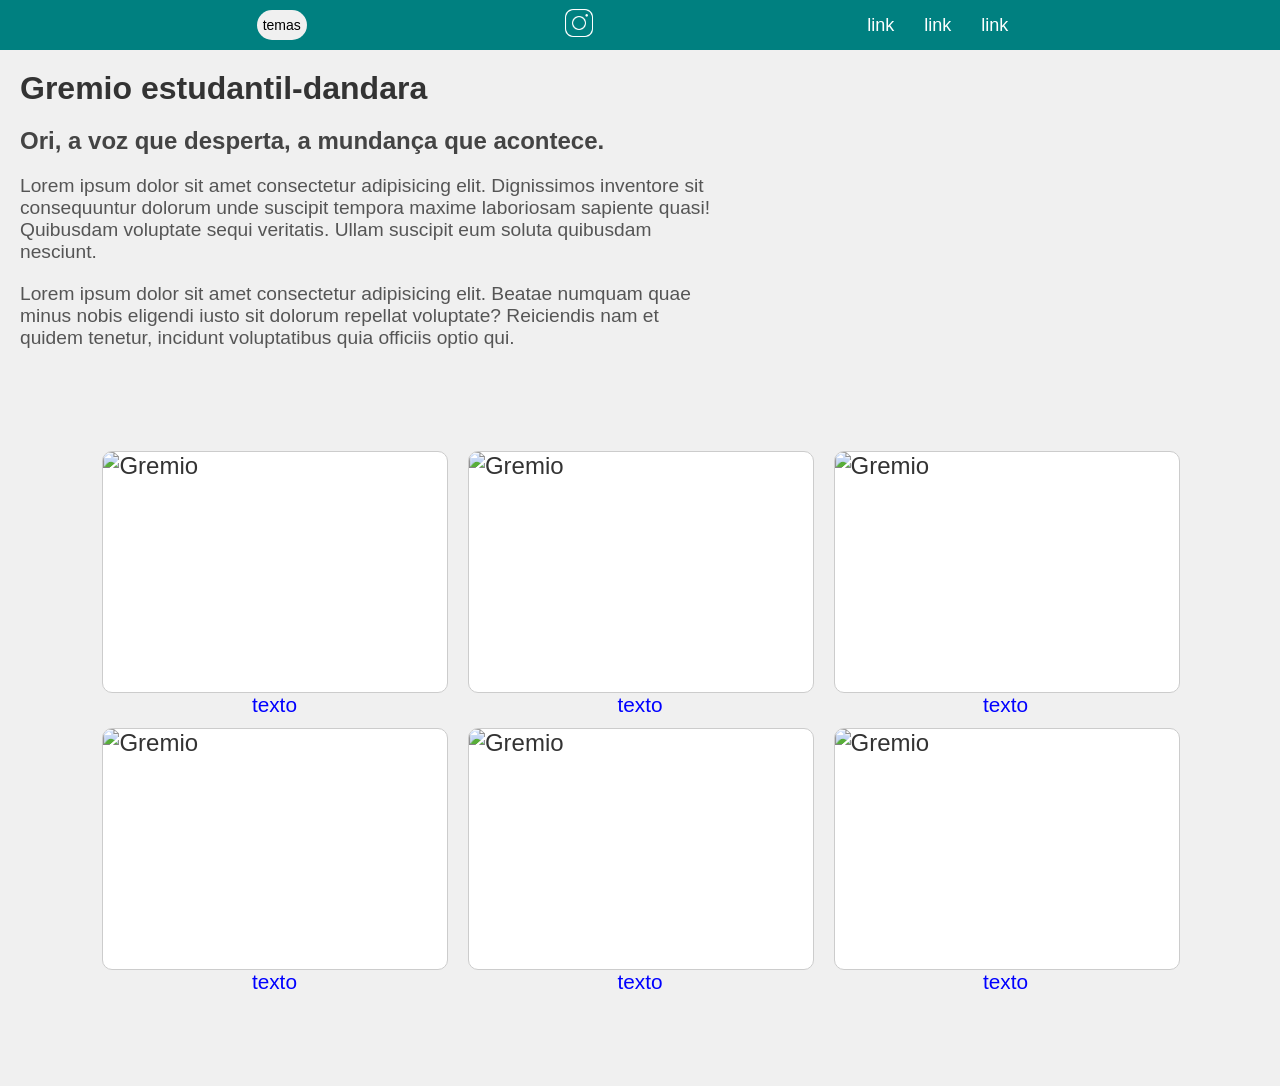
==== index.html @ 3a681a3c "pré-beta v1" ====
<!DOCTYPE html>
<html lang="en">
<head>
    <meta charset="UTF-8">
    <meta name="viewport" content="width=device-width, initial-scale=1.0">
    <title>Dandara</title>
    <link rel="stylesheet" href="style.css">
    <script defer src="script.js"></script>
</head>
<body>
    <div id="header">
        <button id="alterarTema" onclick="alterar_tema()">temas</button>
        <a href="https://www.instagram.com/gedp.cpp/" target="_blank"><img src="imagens/instaLogoBranca.png" alt="Instagram"></a>
        <div id="links">
            <a href="#">link</a>
            <a href="#">link</a>    
            <a href="#">link</a>
        </div>
    </div>
    <h1>Gremio estudantil-dandara</h1>
    <h2><span>Ori, a voz que desperta, a mundança que acontece.</span></h2>
    <p>Lorem ipsum dolor sit amet consectetur adipisicing elit. Dignissimos inventore sit consequuntur dolorum unde suscipit tempora maxime laboriosam sapiente quasi! Quibusdam voluptate sequi veritatis. Ullam suscipit eum soluta quibusdam nesciunt.    </p>
    <p>Lorem ipsum dolor sit amet consectetur adipisicing elit. Beatae numquam quae minus nobis eligendi iusto sit dolorum repellat voluptate? Reiciendis nam et quidem tenetur, incidunt voluptatibus quia officiis optio qui.</p>
    <article>
        <a href="#"><div id="post" ><img src="imagens/posts/gremio.jpeg" alt="Gremio"></div><span>texto</span></a>
        <a href="#"><div id="post" ><img src="imagens/posts/gremio.jpeg" alt="Gremio"></div><span>texto</span></a>
        <a href="#"><div id="post" ><img src="imagens/posts/gremio.jpeg" alt="Gremio"></div><span>texto</span></a>
        <a href="#"><div id="post" ><img src="imagens/posts/gremio.jpeg" alt="Gremio"></div><span>texto</span></a>
        <a href="#"><div id="post" ><img src="imagens/posts/gremio.jpeg" alt="Gremio"></div><span>texto</span></a>
        <a href="#"><div id="post" ><img src="imagens/posts/gremio.jpeg" alt="Gremio"></div><span>texto</span></a>
    </article>
</body>
---- style.css ----
*{
    margin: 0;
    padding: 0;
    box-shadow: none;
}
a{
    color: inherit;
    text-decoration: none;
}
body{
    font-family: Arial, sans-serif;
    background-color: #f0f0f0;
}

html, body {
    max-width: 100%;
    overflow-x: hidden;
}
h1{
    margin: 20px;
    font-size: 2rem;
    color: #333;
}
h2, h3, h4, h5, h6{
    margin: 20px;
    font-size: 1.5rem;
    color: #444;
}
span #transparente{
    color: #757070;
}
p{
    margin: 20px;
    font-size: 1.2rem;
    color: #555;
    max-width: 55%;
}
#header{
    position: static;
    top: 0;
    left: 0;
    width: 100%;
    height: 50px;
    background-color: #008080;
    display: flex;
    align-items: center;
    justify-content: space-evenly;
    
    
}
#header #links{
    display: flex;
    justify-content: right;
    
}
#header img{
    width: 2rem;
    height: 2rem;
    
}
#header img:hover{
    scale: 1.115;
    transition: all 0.3s ;
}

#alterarTema{
    width: 50px;
    height: 30px;
    background-color: #f0f0f0;
    border: none ;
    border-radius: 100px;
    cursor: pointer;
    font-size: 14px;
    transition: all 0.3s ;
}
#alterarTema:hover{
    width: 60px;
    background-color: #ddd;
    scale: 1.1;
}
#links a{
    color: white;
    text-decoration: none;
    margin: 0 15px;
    font-size: 18px;
    transition: all 0.3s ;
}
#links a:hover{
    color: #ddd;
    scale: 1.1;
}
#links a:active{
    color: #bbb;
    scale: 0.9;
}
article{
    padding: 6%;
    display: grid;
    grid-template-columns: repeat(3, minmax(1rem, 1fr));
    gap: 2%;
    margin: 2%;
}
article a{
    display: flex;
    flex-direction: column;
    align-items: center;
    width: 100%;
}
article #post{
    width: 100%;
    max-width: 25rem;
}
article img{
    width: 100%;
    height: 100%;
    object-fit: cover;
    object-position: center;
}
article #post img{
    background-position: center;
    background-size: auto;
    border: 1px solid #ccc;
    width: 100%;
    height: 15rem;
    max-width: 25rem;
    min-width: 5rem;
    max-height: max-content;
    min-height: 6.5rem;
    background-color: white;
    border-radius: 10px;
    display: flex;
    align-items: center;
    justify-content: center;
    margin: 0;
    font-size: 1.5rem;
    color: #333;
    transition: all 0.3s ;
    
}
article #post:hover img{
    scale: 1.05;
    box-shadow: 0 4px 8px rgba(0, 0, 0, 0.2);
}
article #post:active{
    scale: 0.95;
    box-shadow: 0 2px 4px rgba(0, 0, 0, 0.1);
}
article a span{
    font-size: 130%;
    color: blue;
    display: block;
    width: 100%;
    max-width: 25rem;
    text-align: center;
    transition: 0.6s ;
}
article a span:hover{
    font-size: 145%;
}
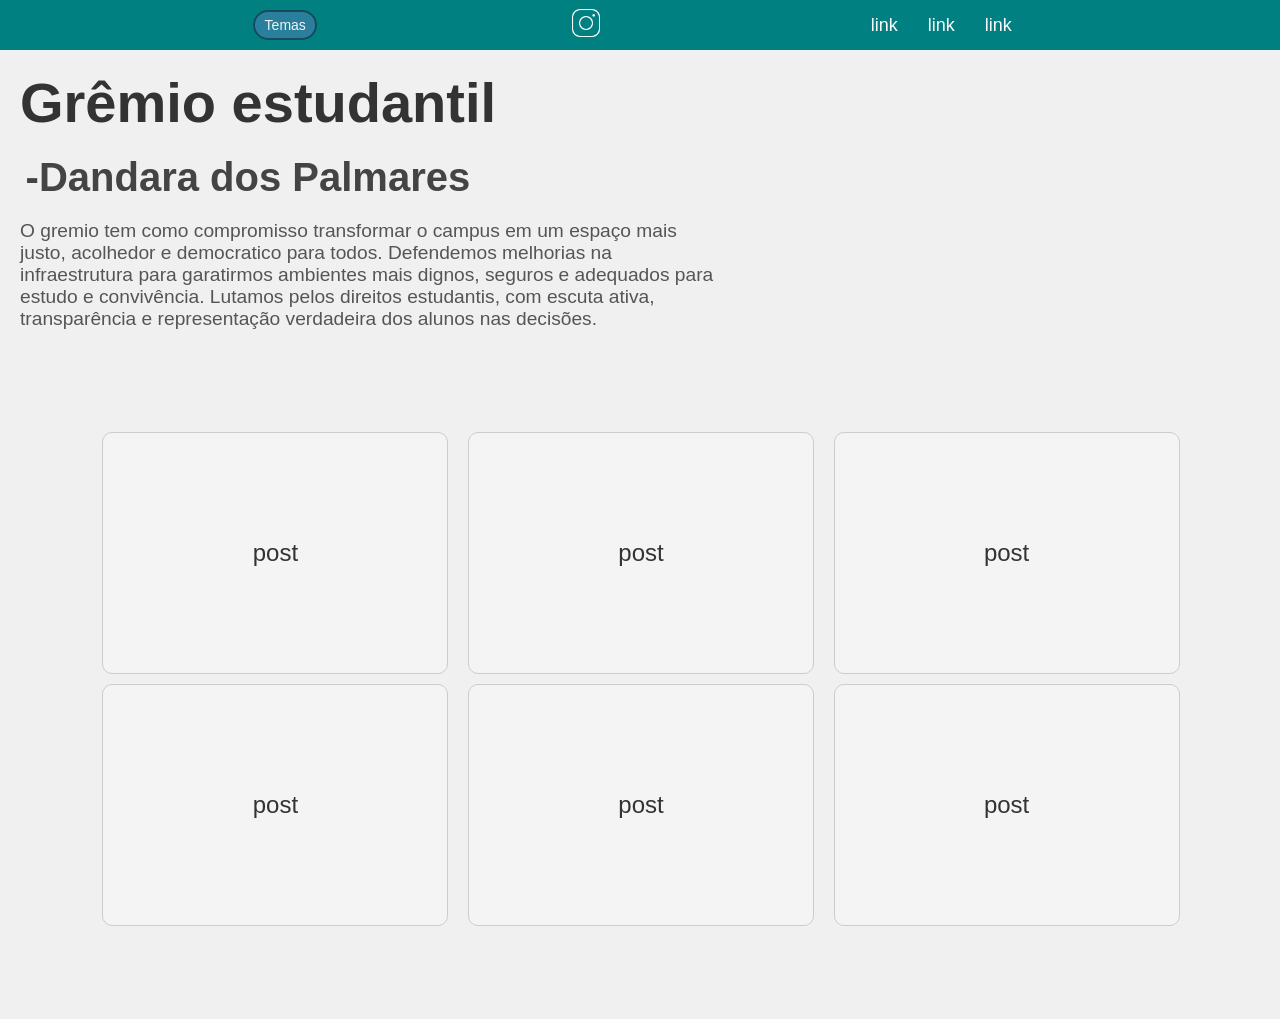
==== commit 7809c27f: "pré-betinha V1 tava enviando os arquivos errados por isso a pagina não atualizava" ====
--- a/index.html
+++ b/index.html
@@ -1,5 +1,5 @@
 <!DOCTYPE html>
-<html lang="en">
+<html lang="pt-br">
 <head>
     <meta charset="UTF-8">
     <meta name="viewport" content="width=device-width, initial-scale=1.0">
@@ -9,24 +9,55 @@
 </head>
 <body>
     <div id="header">
-        <button id="alterarTema" onclick="alterar_tema()">temas</button>
-        <a href="https://www.instagram.com/gedp.cpp/" target="_blank"><img src="imagens/instaLogoBranca.png" alt="Instagram"></a>
+        <button id="alterarTema" onclick="alterar_tema()">Temas</button>
+        <a href="https://www.instagram.com/gedp.cpp/" target="_blank"><img  id="instaLogo" src="imagens/instaLogoBranca.png" alt="Instagram"></a>
         <div id="links">
             <a href="#">link</a>
             <a href="#">link</a>    
             <a href="#">link</a>
         </div>
     </div>
-    <h1>Gremio estudantil-dandara</h1>
-    <h2><span>Ori, a voz que desperta, a mundança que acontece.</span></h2>
-    <p>Lorem ipsum dolor sit amet consectetur adipisicing elit. Dignissimos inventore sit consequuntur dolorum unde suscipit tempora maxime laboriosam sapiente quasi! Quibusdam voluptate sequi veritatis. Ullam suscipit eum soluta quibusdam nesciunt.    </p>
-    <p>Lorem ipsum dolor sit amet consectetur adipisicing elit. Beatae numquam quae minus nobis eligendi iusto sit dolorum repellat voluptate? Reiciendis nam et quidem tenetur, incidunt voluptatibus quia officiis optio qui.</p>
+    <h1>Grêmio estudantil</h1>
+    <h2 style="margin-left: 2%;">-Dandara dos Palmares</h2>
+    
+    <p>O gremio tem como compromisso transformar o campus em um espaço mais justo, acolhedor e democratico para todos. Defendemos melhorias na infraestrutura para garatirmos ambientes mais dignos, seguros e adequados para estudo e convivência. Lutamos pelos direitos estudantis, com escuta ativa, transparência e representação verdadeira dos alunos nas decisões.</p>
+    
+    
+    
+    
     <article>
-        <a href="#"><div id="post" ><img src="imagens/posts/gremio.jpeg" alt="Gremio"></div><span>texto</span></a>
-        <a href="#"><div id="post" ><img src="imagens/posts/gremio.jpeg" alt="Gremio"></div><span>texto</span></a>
-        <a href="#"><div id="post" ><img src="imagens/posts/gremio.jpeg" alt="Gremio"></div><span>texto</span></a>
-        <a href="#"><div id="post" ><img src="imagens/posts/gremio.jpeg" alt="Gremio"></div><span>texto</span></a>
-        <a href="#"><div id="post" ><img src="imagens/posts/gremio.jpeg" alt="Gremio"></div><span>texto</span></a>
-        <a href="#"><div id="post" ><img src="imagens/posts/gremio.jpeg" alt="Gremio"></div><span>texto</span></a>
+        <div id="seçoes">
+            <a href="https://www.instagram.com/p/DWFG3PQEWE7/?img_index=1">
+                <div class="post" >post</div>
+            </a>
+            
+        </div>
+        <div id="seçoes">
+            <a href="#">
+                <div class="post" >post</div>
+            </a>
+        </div>
+        <div id="seçoes">
+            <a href="#">
+                <div class="post" >post</div>
+            </a>
+        </div>
+        <div id="seçoes">
+            <a href="#">
+                <div class="post" >post</div>
+            </a>
+        </div>
+        <div id="seçoes">
+            <a href="#">
+                <div class="post" >post</div>
+            </a>
+        </div>
+        <div id="seçoes">
+            <a href="#">
+                <div class="post" >post</div>
+            </a>
+        </div>
     </article>
+
+
 </body>
--- a/style.css
+++ b/style.css
@@ -18,16 +18,24 @@
 }
 h1{
     margin: 20px;
-    font-size: 2rem;
+    font-size: 350%;
     color: #333;
 }
 h2, h3, h4, h5, h6{
     margin: 20px;
-    font-size: 1.5rem;
     color: #444;
 }
-span #transparente{
-    color: #757070;
+h2{
+    font-size: 250%;
+}
+h3{
+    font-size: 150%;
+}
+h4{
+    font-size: 125%;
+}
+h5{
+    font-size: 175%;
 }
 p{
     margin: 20px;
@@ -64,19 +72,26 @@
 }
 
 #alterarTema{
-    width: 50px;
+    color: #f4f4f4;
+    width: 5%;
     height: 30px;
-    background-color: #f0f0f0;
-    border: none ;
-    border-radius: 100px;
+    background-color: #2a7f9d;
+    border: solid #164a5d 2px;
+    border-radius: 55px;
     cursor: pointer;
     font-size: 14px;
     transition: all 0.3s ;
 }
 #alterarTema:hover{
-    width: 60px;
-    background-color: #ddd;
+    width: 6%;
+    border-radius: 72px;
+    font-weight: bold;
+    color: #ffffff;
+    background-color: #164a5d;
     scale: 1.1;
+}
+#alterarTema:active{
+    scale: 1;
 }
 #links a{
     color: white;
@@ -96,37 +111,16 @@
 article{
     padding: 6%;
     display: grid;
-    grid-template-columns: repeat(3, minmax(1rem, 1fr));
+    grid-template-columns: repeat(3, minmax(10rem, 1fr));
     gap: 2%;
     margin: 2%;
 }
-article a{
-    display: flex;
-    flex-direction: column;
-    align-items: center;
-    width: 100%;
-}
-article #post{
+article .post{
+    border: 1px solid #ccc;
     width: 100%;
     max-width: 25rem;
-}
-article img{
-    width: 100%;
-    height: 100%;
-    object-fit: cover;
-    object-position: center;
-}
-article #post img{
-    background-position: center;
-    background-size: auto;
-    border: 1px solid #ccc;
-    width: 100%;
     height: 15rem;
-    max-width: 25rem;
-    min-width: 5rem;
-    max-height: max-content;
-    min-height: 6.5rem;
-    background-color: white;
+    background-color: #f4f4f4;
     border-radius: 10px;
     display: flex;
     align-items: center;
@@ -135,25 +129,18 @@
     font-size: 1.5rem;
     color: #333;
     transition: all 0.3s ;
-    
 }
-article #post:hover img{
+article .post:hover{
     scale: 1.05;
     box-shadow: 0 4px 8px rgba(0, 0, 0, 0.2);
 }
-article #post:active{
+article .post:active{
     scale: 0.95;
     box-shadow: 0 2px 4px rgba(0, 0, 0, 0.1);
 }
-article a span{
-    font-size: 130%;
-    color: blue;
-    display: block;
+article .post img{
     width: 100%;
-    max-width: 25rem;
-    text-align: center;
-    transition: 0.6s ;
+    height: 100%;
+    object-fit: fill;
+    border-radius: 10px;
 }
-article a span:hover{
-    font-size: 145%;
-}
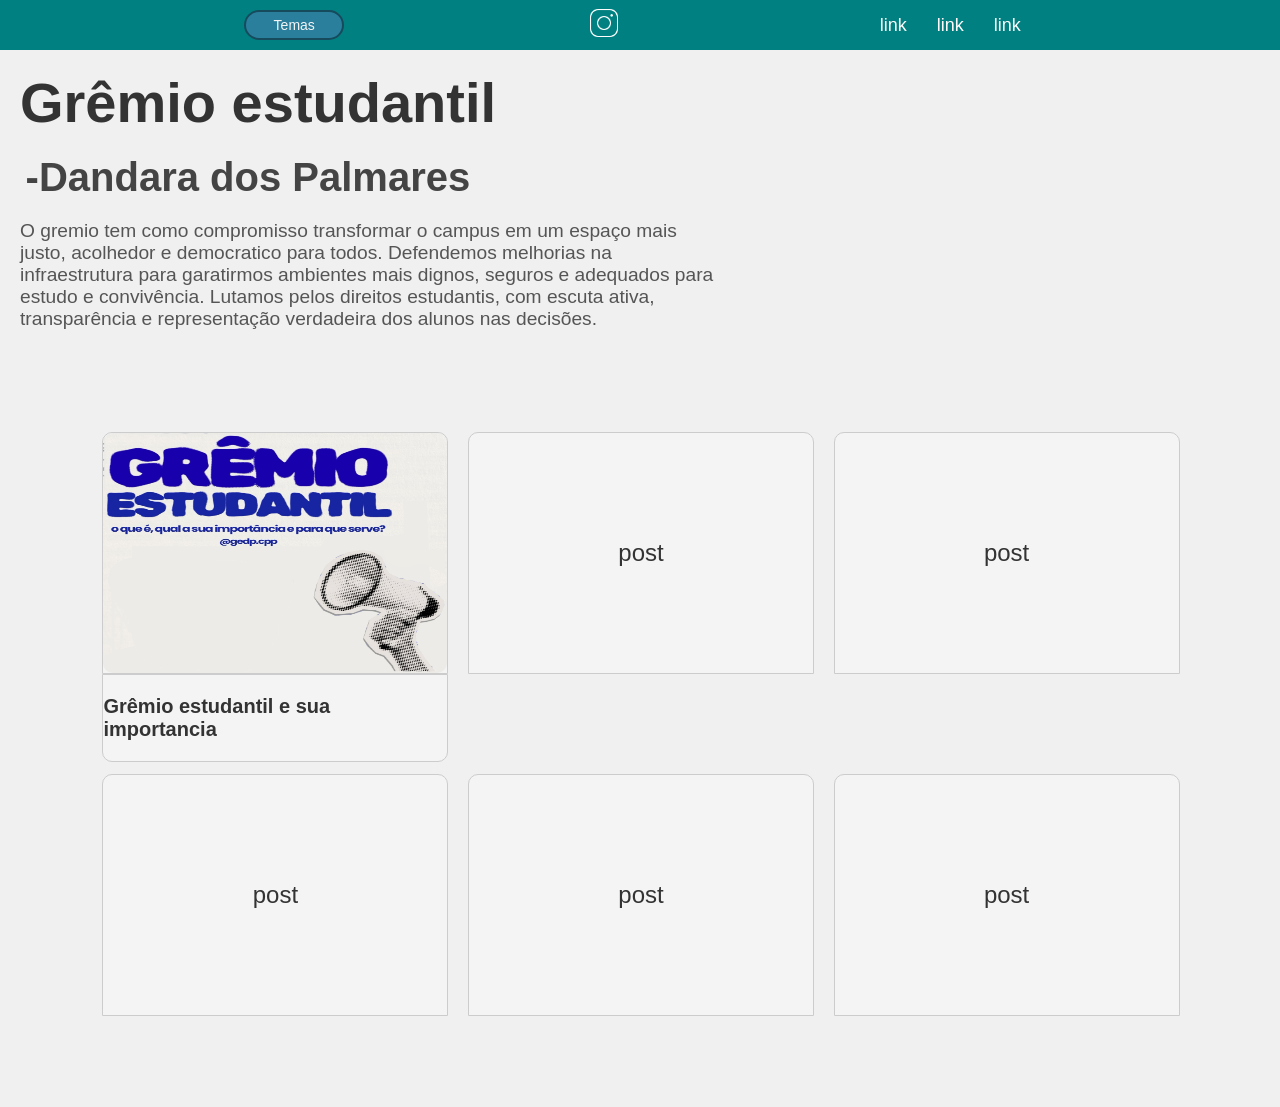
==== commit 7f0c022e: "demostração" ====
--- a/index.html
+++ b/index.html
@@ -28,9 +28,9 @@
     <article>
         <div id="seçoes">
             <a href="https://www.instagram.com/p/DWFG3PQEWE7/?img_index=1">
-                <div class="post" >post</div>
+                <div class="post" ><img src="imagens/posts/Gremio_estudantil.png" alt="postagem do instagram que explica o funcionamento do grêmio"></div>
+            <h4>Grêmio estudantil e sua importancia</h4>
             </a>
-            
         </div>
         <div id="seçoes">
             <a href="#">
--- a/style.css
+++ b/style.css
@@ -73,7 +73,7 @@
 
 #alterarTema{
     color: #f4f4f4;
-    width: 5%;
+    width: 100px;
     height: 30px;
     background-color: #2a7f9d;
     border: solid #164a5d 2px;
@@ -83,7 +83,7 @@
     transition: all 0.3s ;
 }
 #alterarTema:hover{
-    width: 6%;
+    width: 130px;
     border-radius: 72px;
     font-weight: bold;
     color: #ffffff;
@@ -121,7 +121,7 @@
     max-width: 25rem;
     height: 15rem;
     background-color: #f4f4f4;
-    border-radius: 10px;
+    border-radius: 10px 10px 0 0;
     display: flex;
     align-items: center;
     justify-content: center;
@@ -144,3 +144,21 @@
     object-fit: fill;
     border-radius: 10px;
 }
+article h4{
+    padding: 1em 0 1em 0;
+    border: 1px solid #ccc;
+    width: 100%;
+    max-width: 25rem;
+    background-color: #f4f4f4;
+    border-radius: 0 0 10px  10px;
+    display: flex;
+    align-items: center;
+    justify-content: center;
+    margin: 0;
+    color: #333;
+    transition: all 0.3s ;
+}
+article h4:hover{
+    font-size: 140%;
+    box-shadow: 0 4px 8px rgba(0, 0, 0, 0.2);
+}
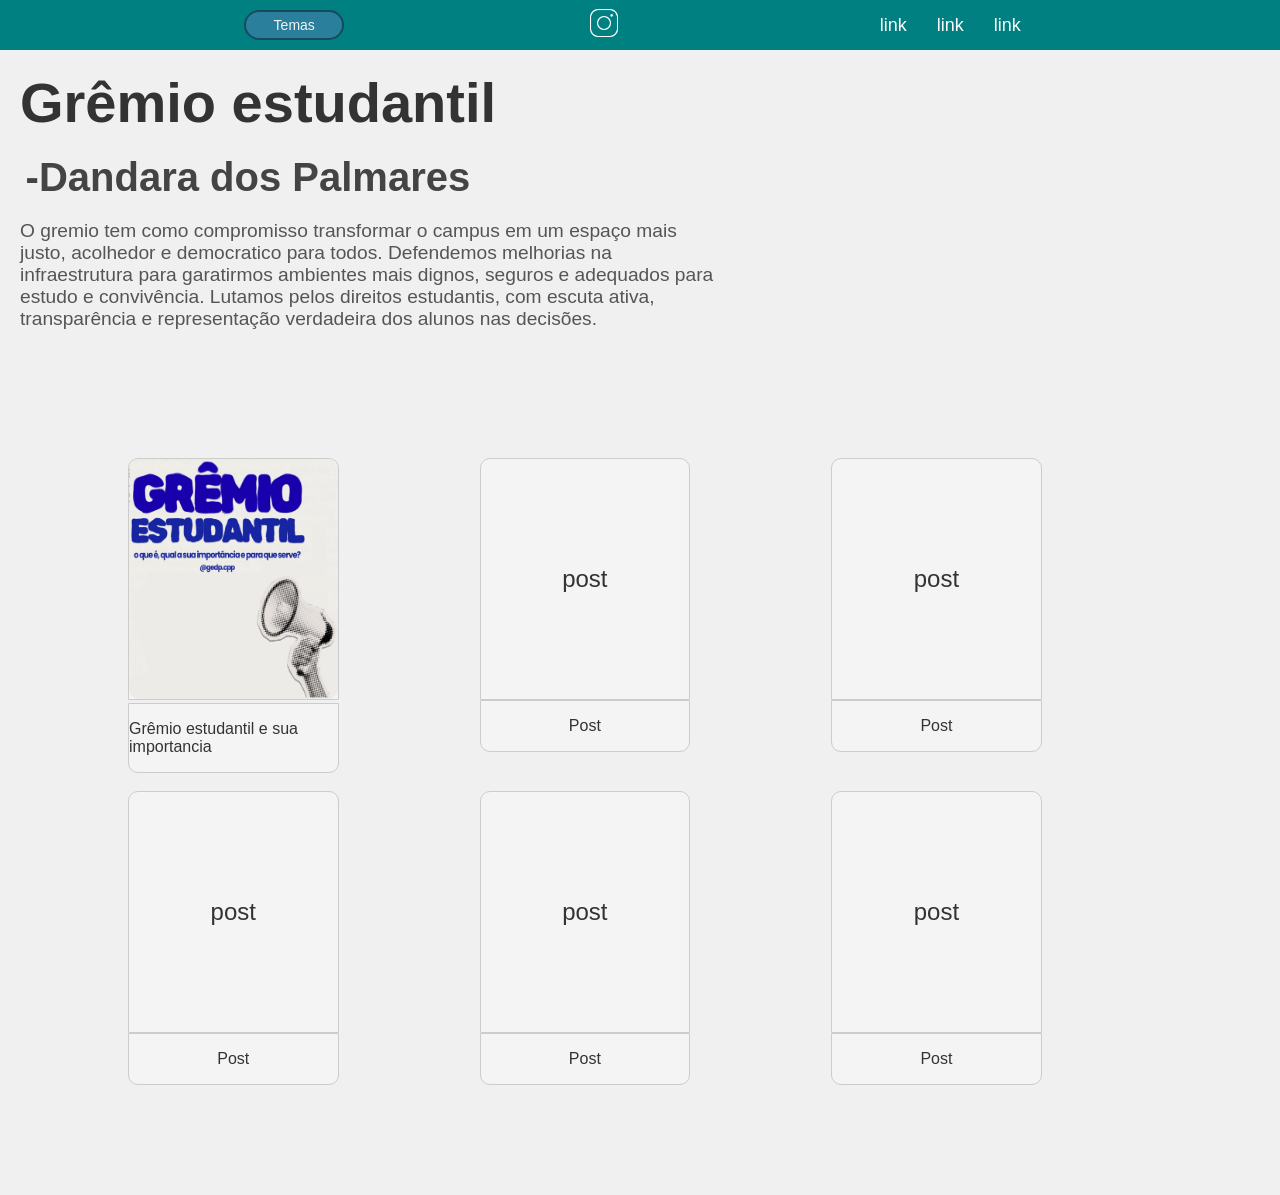
==== commit 36dbcec7: "posts" ====
--- a/index.html
+++ b/index.html
@@ -27,35 +27,42 @@
     
     <article>
         <div id="seçoes">
-            <a href="https://www.instagram.com/p/DWFG3PQEWE7/?img_index=1">
+            <a class="post-link" href="https://www.instagram.com/p/DWFG3PQEWE7/?img_index=1">
                 <div class="post" ><img src="imagens/posts/Gremio_estudantil.png" alt="postagem do instagram que explica o funcionamento do grêmio"></div>
-            <h4>Grêmio estudantil e sua importancia</h4>
+            
             </a>
+            <a class="documentario">Grêmio estudantil e sua importancia</a>
+            
         </div>
         <div id="seçoes">
-            <a href="#">
+            <a class="post-link" href="#">
                 <div class="post" >post</div>
             </a>
+            <a class="documentario" href="#">Post</a>
         </div>
         <div id="seçoes">
-            <a href="#">
+            <a class="post-link" href="#">
                 <div class="post" >post</div>
             </a>
+            <a class="documentario" href="#">Post</a>
         </div>
         <div id="seçoes">
-            <a href="#">
+            <a class="post-link" href="#">
                 <div class="post" >post</div>
             </a>
+            <a class="documentario" href="#">Post</a>
         </div>
         <div id="seçoes">
-            <a href="#">
+            <a class="post-link" href="#">
                 <div class="post" >post</div>
             </a>
+            <a class="documentario" href="#">Post</a>
         </div>
         <div id="seçoes">
-            <a href="#">
+            <a class="post-link" href="#">
                 <div class="post" >post</div>
             </a>
+            <a class="documentario" href="#">Post</a>
         </div>
     </article>
 
--- a/style.css
+++ b/style.css
@@ -109,11 +109,16 @@
     scale: 0.9;
 }
 article{
-    padding: 6%;
+    margin: 10%;
     display: grid;
-    grid-template-columns: repeat(3, minmax(10rem, 1fr));
-    gap: 2%;
-    margin: 2%;
+    grid-template-columns: repeat(3, 1fr);
+    gap: 3%;
+    
+}
+article .post-link{
+    display: inline-block;
+    width: 65%;
+    max-width: 25rem;
 }
 article .post{
     border: 1px solid #ccc;
@@ -144,10 +149,10 @@
     object-fit: fill;
     border-radius: 10px;
 }
-article h4{
+article .documentario{
     padding: 1em 0 1em 0;
     border: 1px solid #ccc;
-    width: 100%;
+    width: 65%;
     max-width: 25rem;
     background-color: #f4f4f4;
     border-radius: 0 0 10px  10px;
@@ -158,7 +163,8 @@
     color: #333;
     transition: all 0.3s ;
 }
-article h4:hover{
+article .documentario:hover{
+    cursor: pointer;
     font-size: 140%;
     box-shadow: 0 4px 8px rgba(0, 0, 0, 0.2);
-}+}
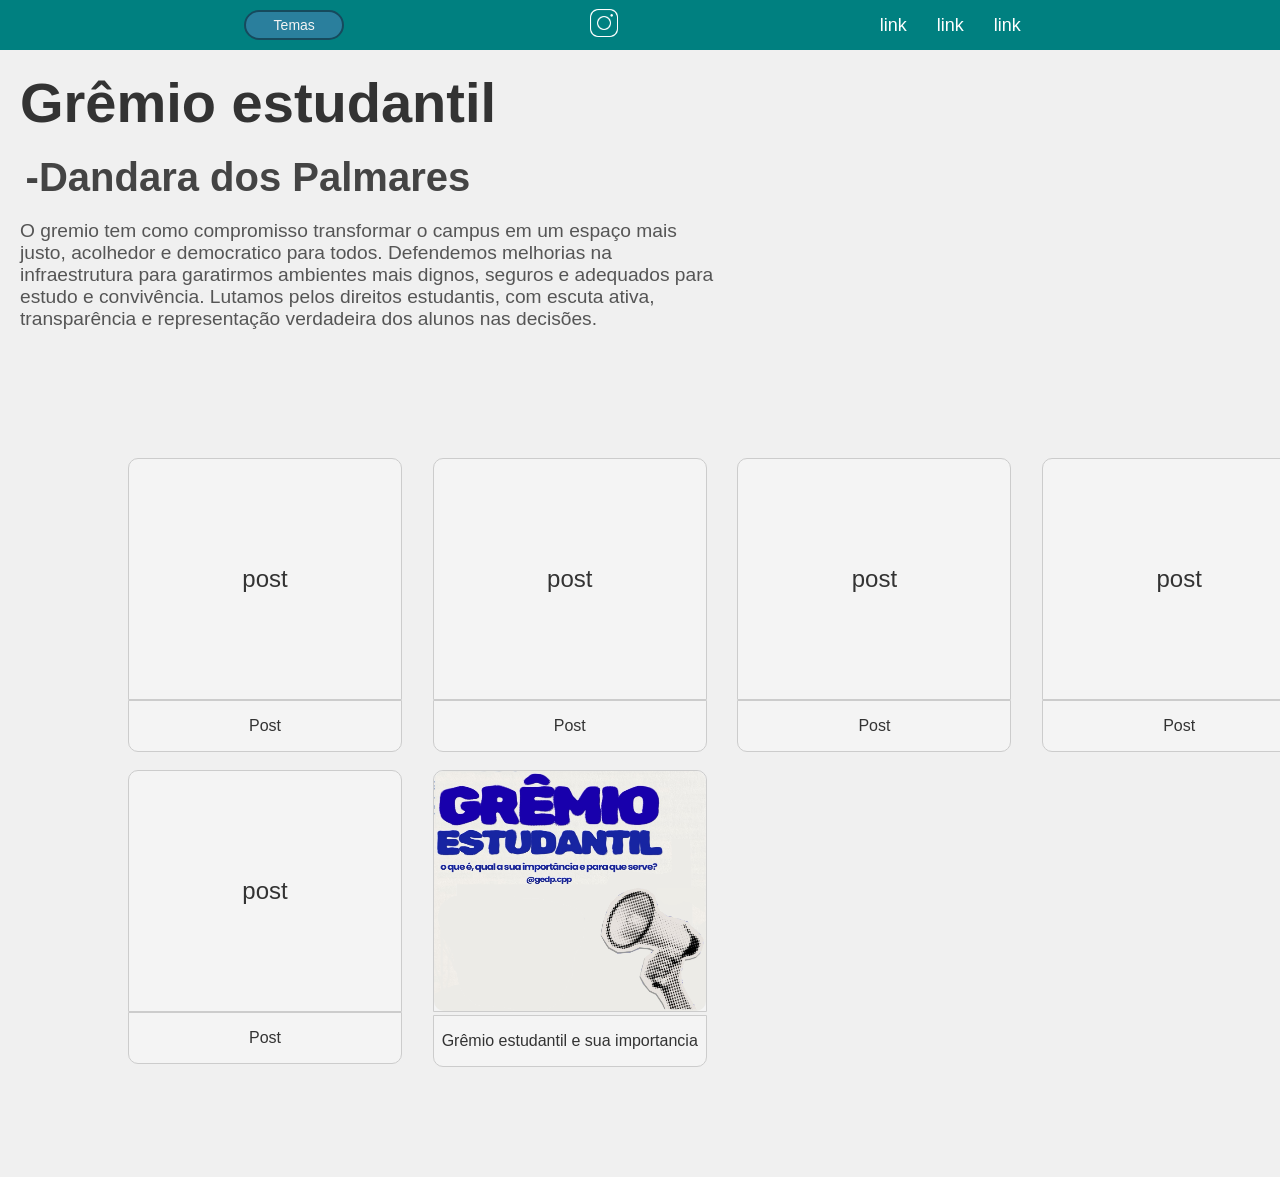
==== commit 436bf90e: "teste final" ====
--- a/index.html
+++ b/index.html
@@ -6,6 +6,7 @@
     <title>Dandara</title>
     <link rel="stylesheet" href="style.css">
     <script defer src="script.js"></script>
+    <script defer src="responsivel.js"></script>
 </head>
 <body>
     <div id="header">
@@ -26,14 +27,7 @@
     
     
     <article>
-        <div id="seçoes">
-            <a class="post-link" href="https://www.instagram.com/p/DWFG3PQEWE7/?img_index=1">
-                <div class="post" ><img src="imagens/posts/Gremio_estudantil.png" alt="postagem do instagram que explica o funcionamento do grêmio"></div>
-            
-            </a>
-            <a class="documentario">Grêmio estudantil e sua importancia</a>
-            
-        </div>
+        
         <div id="seçoes">
             <a class="post-link" href="#">
                 <div class="post" >post</div>
@@ -64,6 +58,15 @@
             </a>
             <a class="documentario" href="#">Post</a>
         </div>
+        
+        <div id="seçoes">
+            <a class="post-link" href="https://www.instagram.com/p/DWFG3PQEWE7/?img_index=1">
+                <div class="post" ><img src="imagens/posts/Gremio_estudantil.png" alt="postagem do instagram que explica o funcionamento do grêmio"></div>
+            
+            </a>
+            <a class="documentario">Grêmio estudantil e sua importancia</a>
+            
+        </div>
     </article>
 
 
--- a/style.css
+++ b/style.css
@@ -111,9 +111,20 @@
 article{
     margin: 10%;
     display: grid;
-    grid-template-columns: repeat(3, 1fr);
+    grid-template-columns: repeat(3, 0.4fr);
     gap: 3%;
-    
+}
+
+article.tela-grande{
+    grid-template-columns: repeat(4, 0.4fr);
+}
+
+article.tela-media{
+    grid-template-columns: repeat(3, 0.4fr);
+}
+
+article.tela-pequena{
+    grid-template-columns: repeat(2, 0.4fr);
 }
 article .post-link{
     display: inline-block;
@@ -123,7 +134,7 @@
 article .post{
     border: 1px solid #ccc;
     width: 100%;
-    max-width: 25rem;
+    width: 17rem;
     height: 15rem;
     background-color: #f4f4f4;
     border-radius: 10px 10px 0 0;
@@ -153,7 +164,8 @@
     padding: 1em 0 1em 0;
     border: 1px solid #ccc;
     width: 65%;
-    max-width: 25rem;
+    width: 17rem;
+    
     background-color: #f4f4f4;
     border-radius: 0 0 10px  10px;
     display: flex;
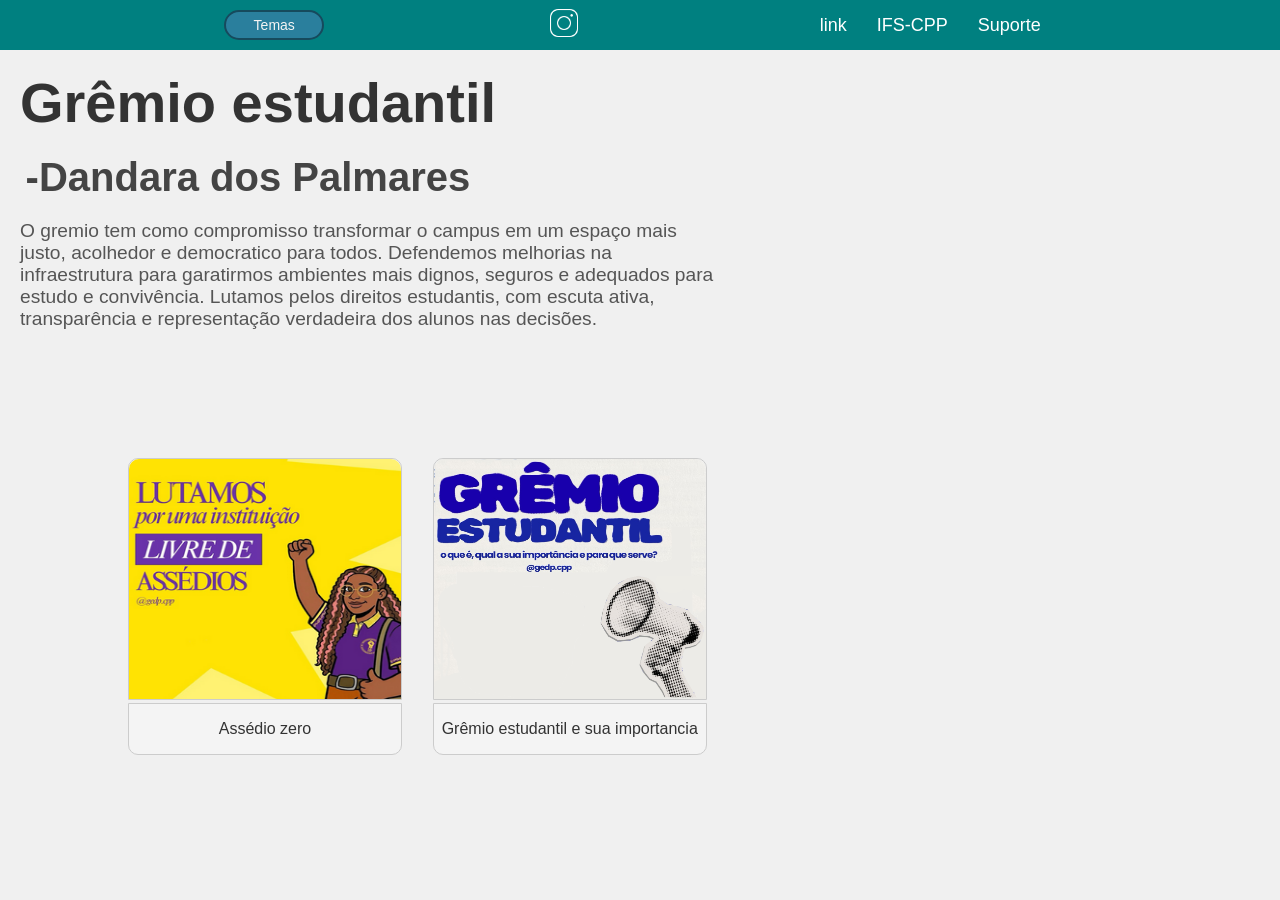
==== commit 990b401b: "gremio 0.5V" ====
--- a/index.html
+++ b/index.html
@@ -13,9 +13,10 @@
         <button id="alterarTema" onclick="alterar_tema()">Temas</button>
         <a href="https://www.instagram.com/gedp.cpp/" target="_blank"><img  id="instaLogo" src="imagens/instaLogoBranca.png" alt="Instagram"></a>
         <div id="links">
+
             <a href="#">link</a>
-            <a href="#">link</a>    
-            <a href="#">link</a>
+            <a href="https://www.ifs.edu.br/propria">IFS-CPP</a>    
+            <a href="https://forms.gle/vUuQCPv6MHRZr7uJ7">Suporte</a>
         </div>
     </div>
     <h1>Grêmio estudantil</h1>
@@ -27,46 +28,34 @@
     
     
     <article>
-        
-        <div id="seçoes">
+        <!-- 
+        <div id="seçoes"> <!--post ->
             <a class="post-link" href="#">
                 <div class="post" >post</div>
             </a>
             <a class="documentario" href="#">Post</a>
         </div>
-        <div id="seçoes">
-            <a class="post-link" href="#">
-                <div class="post" >post</div>
+        -->
+
+        <div id="seçoes"> <!--post 2 -->
+            <a class="post-link" href="https://www.instagram.com/p/DYGV8ZmjHqi/?utm_source=ig_web_copy_link&igsh=MzRlODBiNWFlZA==">
+                <div class="post" ><img src="imagens/posts/Post2.png" alt="Assédio zero:O movimento contra os assediadores nas escolas e comunidades"></div>
             </a>
-            <a class="documentario" href="#">Post</a>
-        </div>
-        <div id="seçoes">
-            <a class="post-link" href="#">
-                <div class="post" >post</div>
-            </a>
-            <a class="documentario" href="#">Post</a>
-        </div>
-        <div id="seçoes">
-            <a class="post-link" href="#">
-                <div class="post" >post</div>
-            </a>
-            <a class="documentario" href="#">Post</a>
-        </div>
-        <div id="seçoes">
-            <a class="post-link" href="#">
-                <div class="post" >post</div>
-            </a>
-            <a class="documentario" href="#">Post</a>
+            <a class="documentario" href="documentarios/post2.html">Assédio zero</a>
         </div>
         
-        <div id="seçoes">
+
+        <div id="seçoes"><!--post 1-->
             <a class="post-link" href="https://www.instagram.com/p/DWFG3PQEWE7/?img_index=1">
-                <div class="post" ><img src="imagens/posts/Gremio_estudantil.png" alt="postagem do instagram que explica o funcionamento do grêmio"></div>
+                <div class="post" ><img src="imagens/posts/post1.png" alt="postagem do instagram que explica o funcionamento do grêmio"></div>
             
             </a>
-            <a class="documentario">Grêmio estudantil e sua importancia</a>
+            <a class="documentario" href="documentarios/post1.html">Grêmio estudantil e sua importancia</a>
             
         </div>
+
+        
+        
     </article>
 
 
--- a/style.css
+++ b/style.css
@@ -121,10 +121,41 @@
 
 article.tela-media{
     grid-template-columns: repeat(3, 0.4fr);
+    margin: 8% 6%;
+    gap: 3.5%;
+}
+
+article.tela-media .post-link,
+article.tela-media .post,
+article.tela-media .documentario{
+    width: 14rem;
+    max-width: 100%;
+}
+
+article.tela-media .post{
+    height: 13rem;
 }
 
 article.tela-pequena{
     grid-template-columns: repeat(2, 0.4fr);
+    margin: 6% 4%;
+    gap: 4%;
+}
+
+article.tela-pequena .post-link,
+article.tela-pequena .post,
+article.tela-pequena .documentario{
+    width: 100%;
+    max-width: 100%;
+}
+
+article.tela-pequena .post{
+    height: auto;
+    aspect-ratio:  4/3  ;
+}
+
+article.tela-pequena .post img{
+    object-fit: fill;
 }
 article .post-link{
     display: inline-block;
@@ -158,7 +189,7 @@
     width: 100%;
     height: 100%;
     object-fit: fill;
-    border-radius: 10px;
+    border-radius: 10px 10px 0 0;
 }
 article .documentario{
     padding: 1em 0 1em 0;
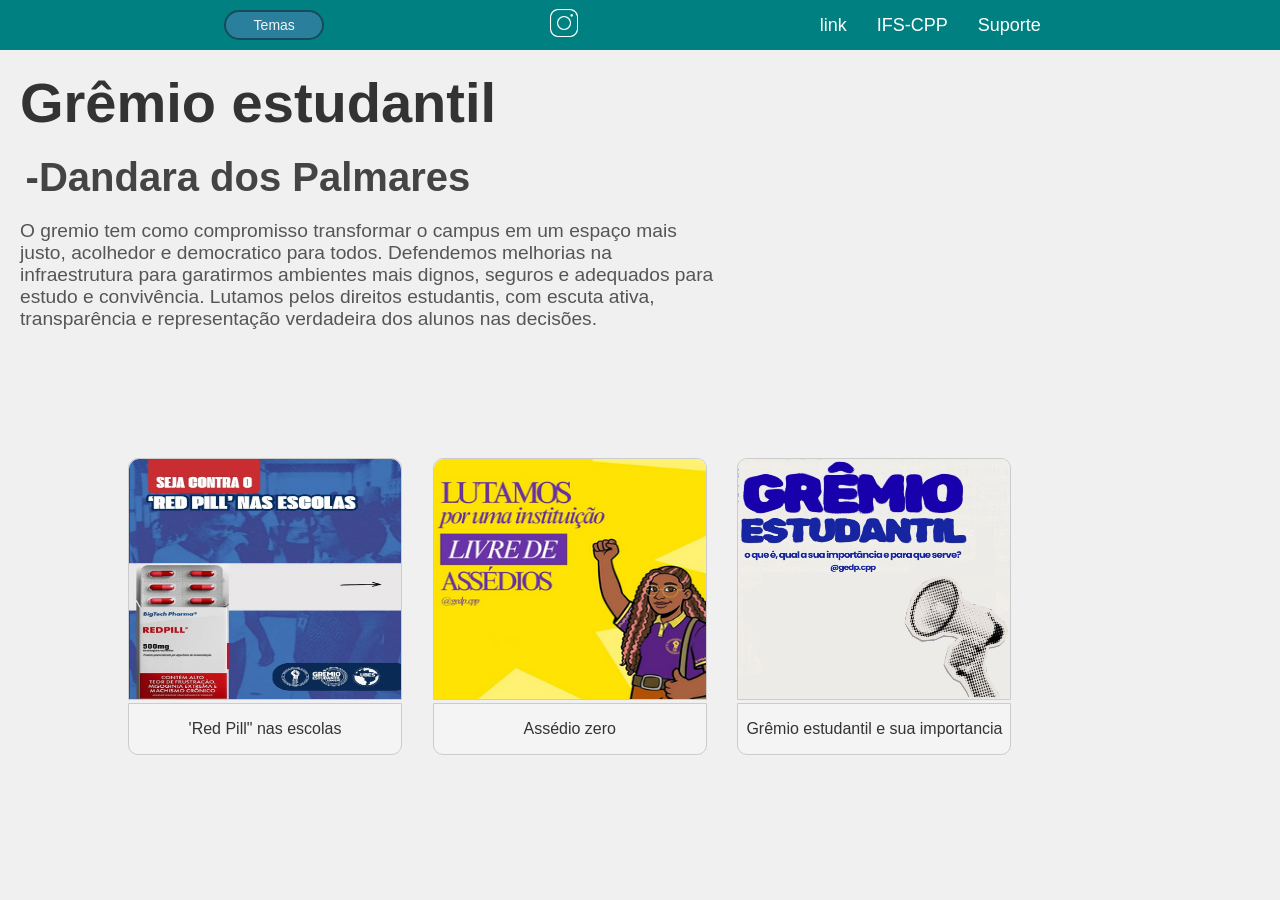
==== commit e6cd70b2: "atualização v1" ====
--- a/index.html
+++ b/index.html
@@ -7,6 +7,7 @@
     <link rel="stylesheet" href="style.css">
     <script defer src="script.js"></script>
     <script defer src="responsivel.js"></script>
+    <link href="./output.css" rel="stylesheet">
 </head>
 <body>
     <div id="header">
@@ -36,6 +37,12 @@
             <a class="documentario" href="#">Post</a>
         </div>
         -->
+        <div id="seçoes"> <!--post 1 -->
+            <a class="post-link" href="https://www.instagram.com/p/DYqaM3njc4S/?utm_source=ig_web_copy_link&igsh=MzRlODBiNWFlZA==">
+                <div class="post" ><img src="imagens/posts/post3.png" alt="'red pill' nas escolas "></div>
+            </a>
+            <a class="documentario" href="documentarios/post3.html">'Red Pill" nas escolas</a>
+        </div>
 
         <div id="seçoes"> <!--post 2 -->
             <a class="post-link" href="https://www.instagram.com/p/DYGV8ZmjHqi/?utm_source=ig_web_copy_link&igsh=MzRlODBiNWFlZA==">
--- a/style.css
+++ b/style.css
@@ -1,3 +1,4 @@
+
 *{
     margin: 0;
     padding: 0;
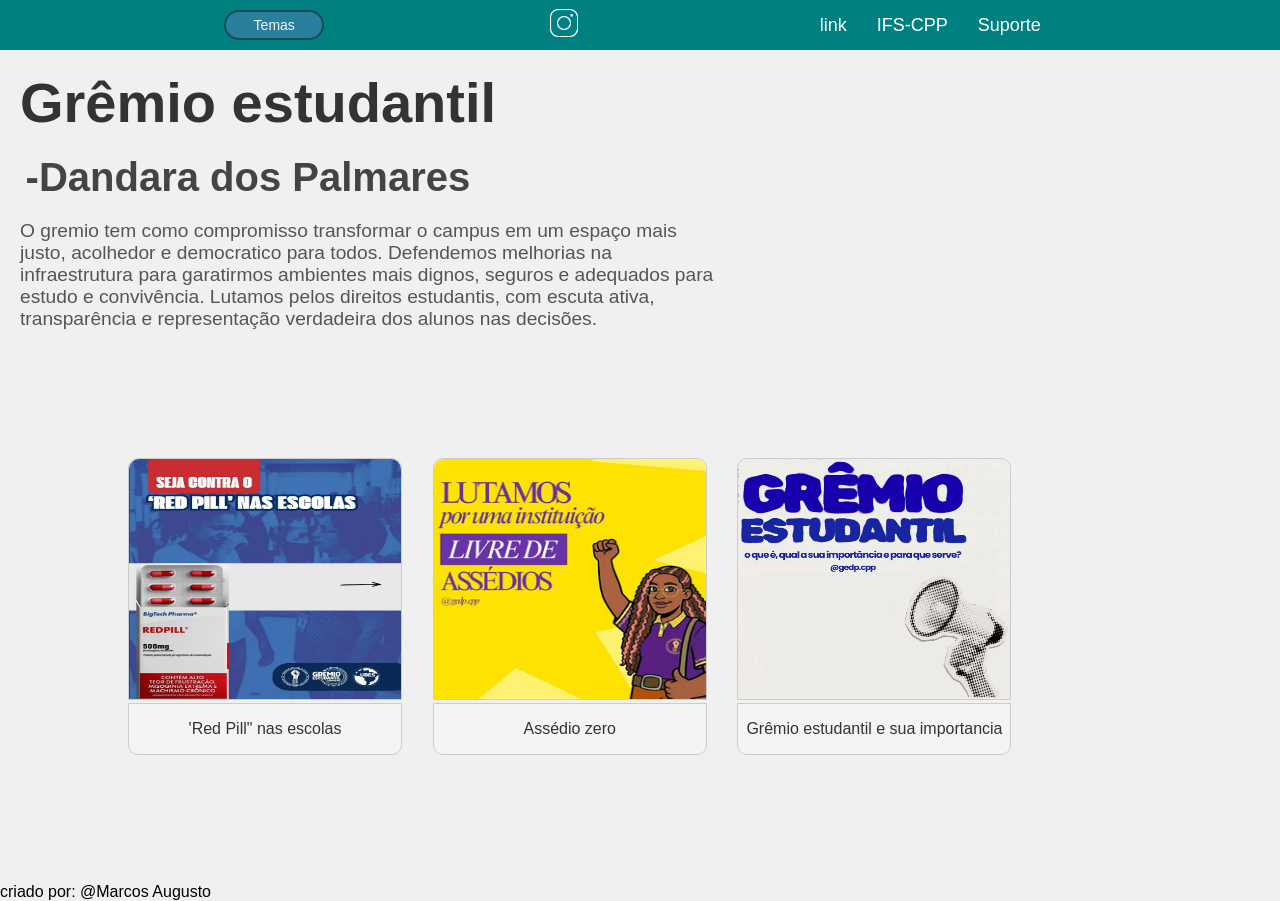
==== commit c950117e: "footer" ====
--- a/index.html
+++ b/index.html
@@ -64,6 +64,6 @@
         
         
     </article>
-
+    <footer>criado por: <a href="https://marcola501.github.io/curriculo/" target="_blank">@Marcos Augusto</a></footer>
 
 </body>
